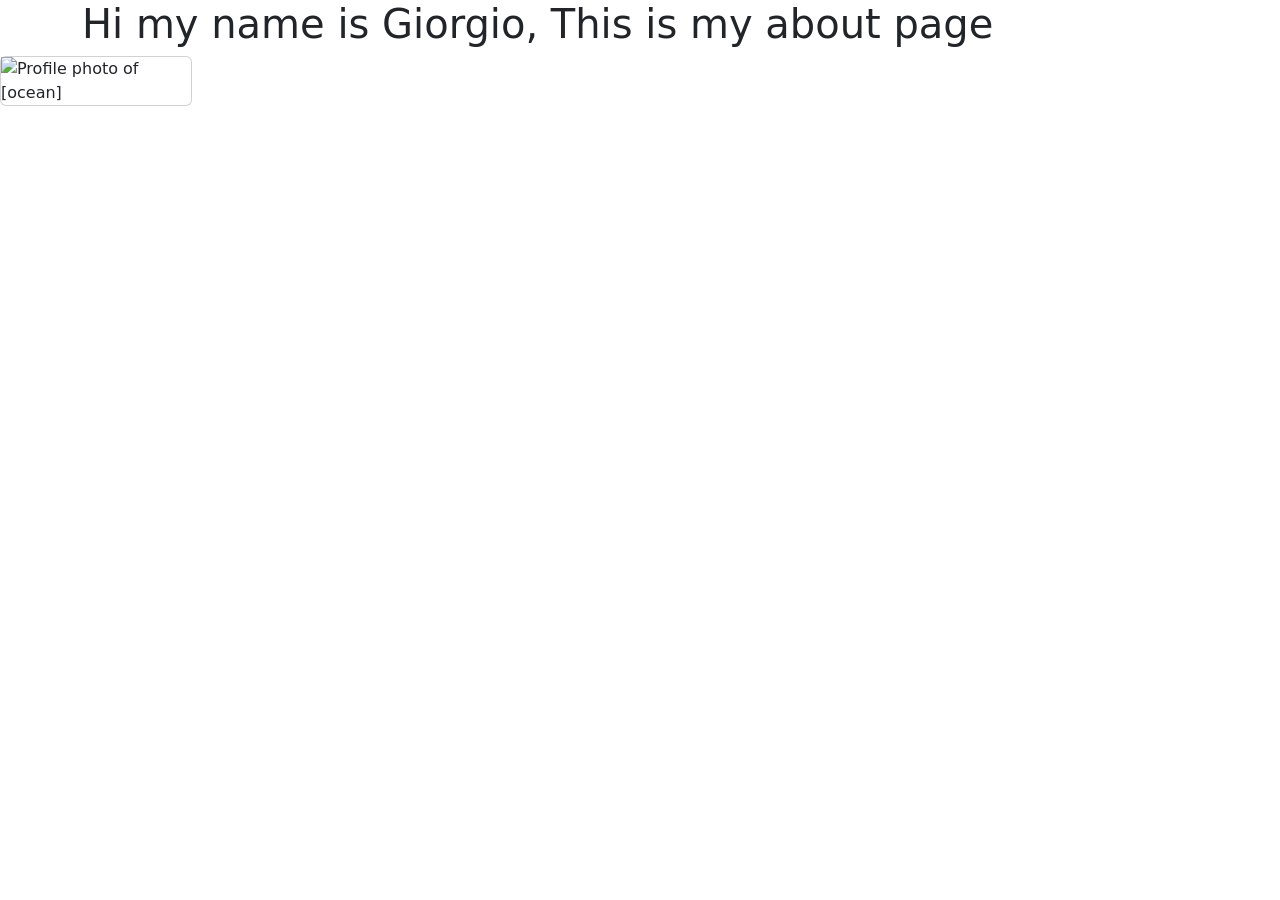
==== about.html @ 7b32e704 "Create about.html" ====
<!DOCTYPE html>
<html lang="en">
  

<head>
   <!-- Using Bootstrap 5 framework -->
   <link href="https://cdn.jsdelivr.net/npm/bootstrap@5.3.3/dist/css/bootstrap.min.css"
       rel="stylesheet">

   <!-- Bootstrap JavaScript -->
   <script src="https://cdn.jsdelivr.net/npm/bootstrap@5.3.3/dist/js/bootstrap.bundle.min.js"></script>

   <!-- jQuery used to load the navbar -->
   <script src="https://code.jquery.com/jquery-3.7.1.min.js"></script>
</head>

<title>Bootstrap Example</title>
<meta charset="utf-8">
<meta name="viewport" content="width=device-width, initial-scale=1">
<!-- Using bootstrap 5 framework-->
<link href="https://cdn.jsdelivr.net/npm/bootstrap@5.3.3/dist/css/bootstrap.min.css" rel="stylesheet">
<script src="https://cdn.jsdelivr.net/npm/bootstrap@5.3.3/dist/js/bootstrap.bundle.min.js"></script>
</head>
  <!-- Navbar gets added here -->
   <div id="nav-placeholder"></div>
   <!-- Web page content goes inside Bootstrap container(s) -->
  

  <script>
       // Load only the #site-nav element from navbar.html
       $("#nav-placeholder").load("navbar.html #site-nav");
   </script>



<body>
  
<div class= "container">
    <h1>
       Hi my name is Giorgio, This is my about page 
    </h1>
</div>


  <div class="card" style="width: 12rem;">
<img src="images/oceanpicture.jpg" alt="Profile photo of [ocean]">
<div>

</body>
</html>
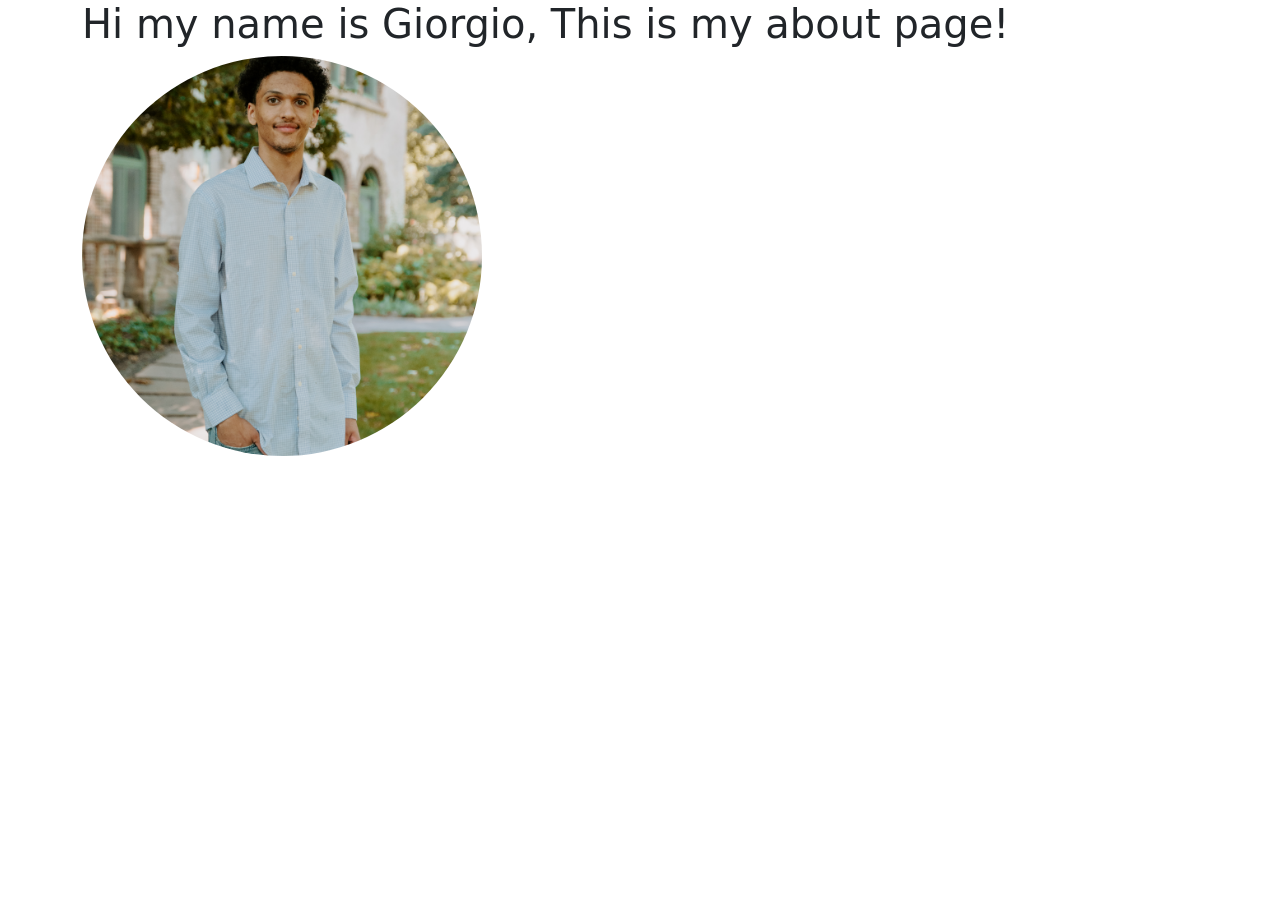
==== commit a613d140: "adding photo" ====
--- a/about.html
+++ b/about.html
@@ -37,14 +37,16 @@
   
 <div class= "container">
     <h1>
-       Hi my name is Giorgio, This is my about page 
+       Hi my name is Giorgio, This is my about page!
     </h1>
 </div>
 
-
-  <div class="card" style="width: 12rem;">
-<img src="images/oceanpicture.jpg" alt="Profile photo of [ocean]">
-<div>
+<div class="circle container">
+    <img src= "NZ6_3320.jpg" alt="Profile photo of Giorgio"
+    class="rounded-circle"
+    style="width: 400px; height: 400px; object-fit: cover;">
+</div>
 
 </body>
-</html>+</html>
+</html>
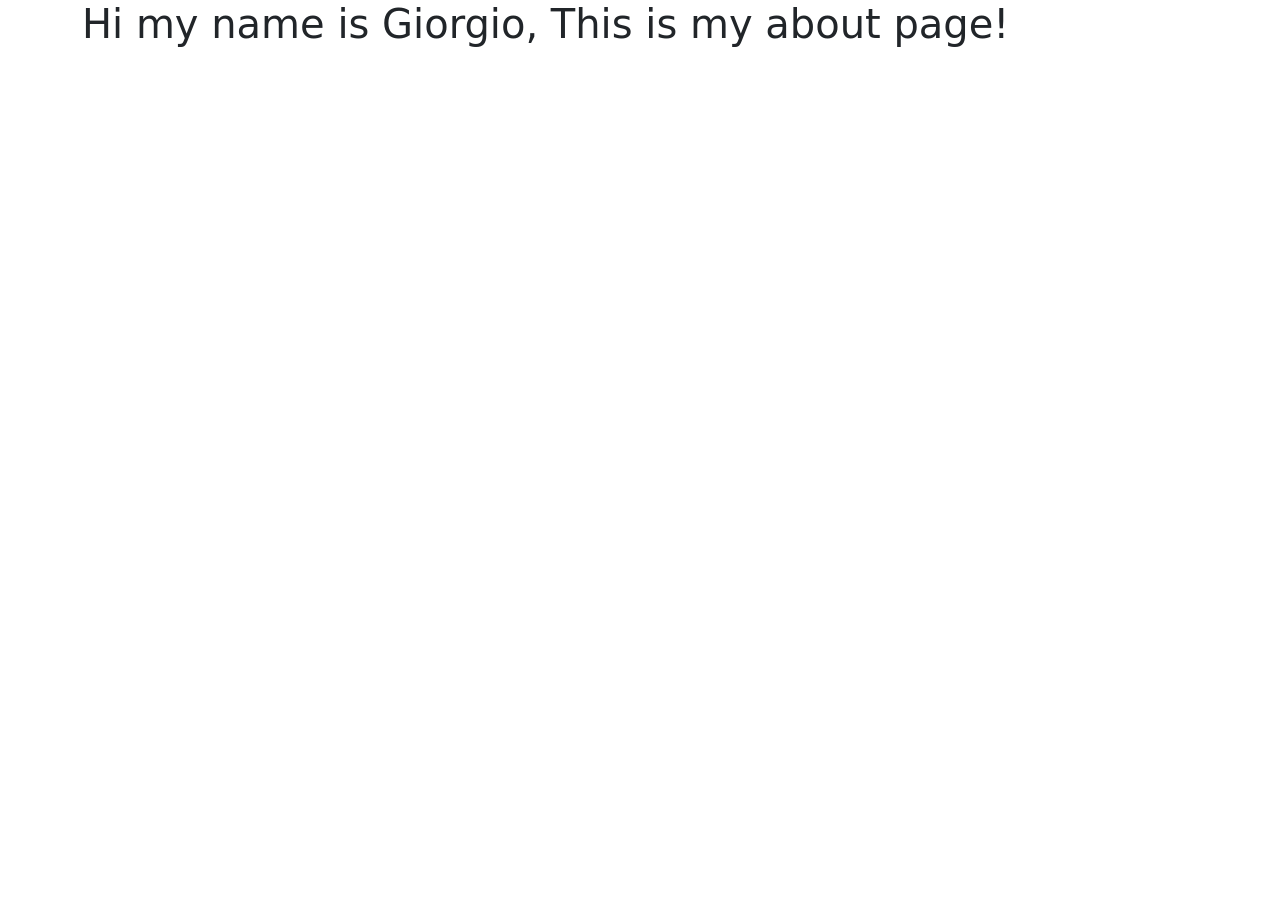
==== commit 9542e7e1: "update" ====
--- a/about.html
+++ b/about.html
@@ -41,11 +41,6 @@
     </h1>
 </div>
 
-<div class="circle container">
-    <img src= "NZ6_3320.jpg" alt="Profile photo of Giorgio"
-    class="rounded-circle"
-    style="width: 400px; height: 400px; object-fit: cover;">
-</div>
 
 </body>
 </html>
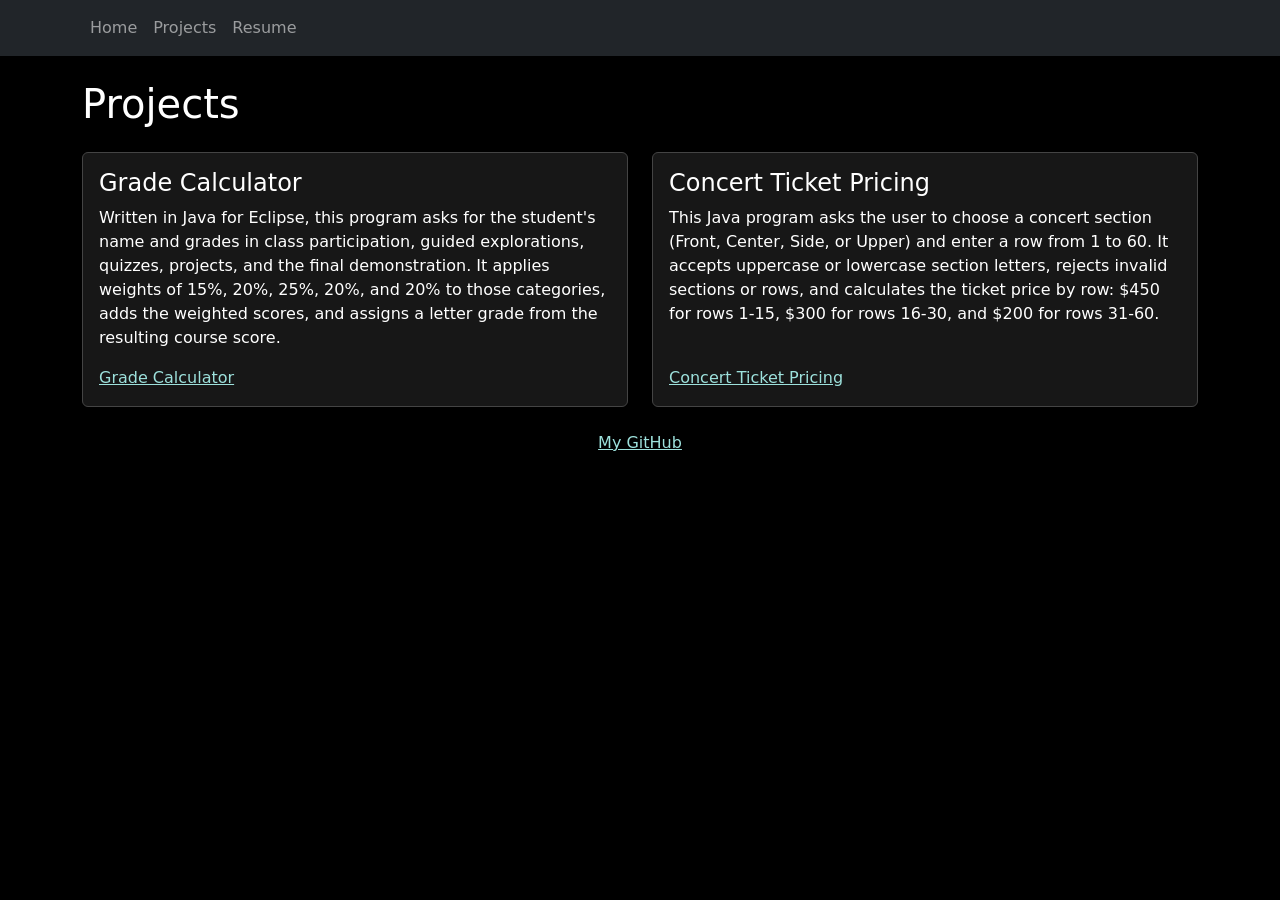
==== commit 4c7440d5: "updated website" ====
--- a/about.html
+++ b/about.html
@@ -1,47 +1,61 @@
 <!DOCTYPE html>
 <html lang="en">
-  
+<head>
+    <meta charset="utf-8">
+    <meta name="viewport" content="width=device-width, initial-scale=1">
+    <title>Projects</title>
+    <link href="https://cdn.jsdelivr.net/npm/bootstrap@5.3.3/dist/css/bootstrap.min.css" rel="stylesheet">
+    <script src="https://cdn.jsdelivr.net/npm/bootstrap@5.3.3/dist/js/bootstrap.bundle.min.js"></script>
+    <script src="https://code.jquery.com/jquery-3.7.1.min.js"></script>
+    <style>
+        body {
+            background-color: #000000;
+            color: #ffffff;
+        }
 
-<head>
-   <!-- Using Bootstrap 5 framework -->
-   <link href="https://cdn.jsdelivr.net/npm/bootstrap@5.3.3/dist/css/bootstrap.min.css"
-       rel="stylesheet">
+        .project-card {
+            background-color: #171717;
+            border-color: #444444;
+            color: #ffffff;
+        }
 
-   <!-- Bootstrap JavaScript -->
-   <script src="https://cdn.jsdelivr.net/npm/bootstrap@5.3.3/dist/js/bootstrap.bundle.min.js"></script>
+        .project-link,
+        .github-link {
+            color: #9de1dc;
+        }
+    </style>
+</head>
+<body>
+    <div id="nav-placeholder"></div>
+    <script>
+        $("#nav-placeholder").load("navbar.html #site-nav");
+    </script>
 
-   <!-- jQuery used to load the navbar -->
-   <script src="https://code.jquery.com/jquery-3.7.1.min.js"></script>
-</head>
-
-<title>Bootstrap Example</title>
-<meta charset="utf-8">
-<meta name="viewport" content="width=device-width, initial-scale=1">
-<!-- Using bootstrap 5 framework-->
-<link href="https://cdn.jsdelivr.net/npm/bootstrap@5.3.3/dist/css/bootstrap.min.css" rel="stylesheet">
-<script src="https://cdn.jsdelivr.net/npm/bootstrap@5.3.3/dist/js/bootstrap.bundle.min.js"></script>
-</head>
-  <!-- Navbar gets added here -->
-   <div id="nav-placeholder"></div>
-   <!-- Web page content goes inside Bootstrap container(s) -->
-  
-
-  <script>
-       // Load only the #site-nav element from navbar.html
-       $("#nav-placeholder").load("navbar.html #site-nav");
-   </script>
-
-
-
-<body>
-  
-<div class= "container">
-    <h1>
-       Hi my name is Giorgio, This is my about page!
-    </h1>
-</div>
-
-
+    <main class="container py-4">
+        <h1 class="mb-4">Projects</h1>
+        <div class="row g-4">
+            <div class="col-12 col-md-6">
+                <section class="card project-card h-100">
+                    <div class="card-body d-flex flex-column">
+                        <h2 class="h4 card-title">Grade Calculator</h2>
+                        <p class="card-text">Written in Java for Eclipse, this program asks for the student's name and grades in class participation, guided explorations, quizzes, projects, and the final demonstration. It applies weights of 15%, 20%, 25%, 20%, and 20% to those categories, adds the weighted scores, and assigns a letter grade from the resulting course score.</p>
+                        <a class="project-link mt-auto" href="https://github.com/giorgiopetit/CSJavaRepo/blob/main/Ecplise%20Workspace/CS1050M02project/GEM01GradeCalculations.java" target="_blank" rel="noopener noreferrer">Grade Calculator</a>
+                    </div>
+                </section>
+            </div>
+            <div class="col-12 col-md-6">
+                <section class="card project-card h-100">
+                    <div class="card-body d-flex flex-column">
+                        <h2 class="h4 card-title">Concert Ticket Pricing</h2>
+                        <p class="card-text">This Java program asks the user to choose a concert section (Front, Center, Side, or Upper) and enter a row from 1 to 60. It accepts uppercase or lowercase section letters, rejects invalid sections or rows, and calculates the ticket price by row: $450 for rows 1-15, $300 for rows 16-30, and $200 for rows 31-60.</p>
+                        <a class="project-link mt-auto" href="https://github.com/giorgiopetit/CSJavaRepo/blob/main/Ecplise%20Workspace/CS1050M02project/ConcertTickets.java" target="_blank" rel="noopener noreferrer">Concert Ticket Pricing</a>
+                    </div>
+                </section>
+            </div>
+        </div>
+        <p class="text-center mt-4">
+            <a class="github-link" href="https://github.com/giorgiopetit" target="_blank" rel="noopener noreferrer">My GitHub</a>
+        </p>
+    </main>
 </body>
 </html>
-</html>
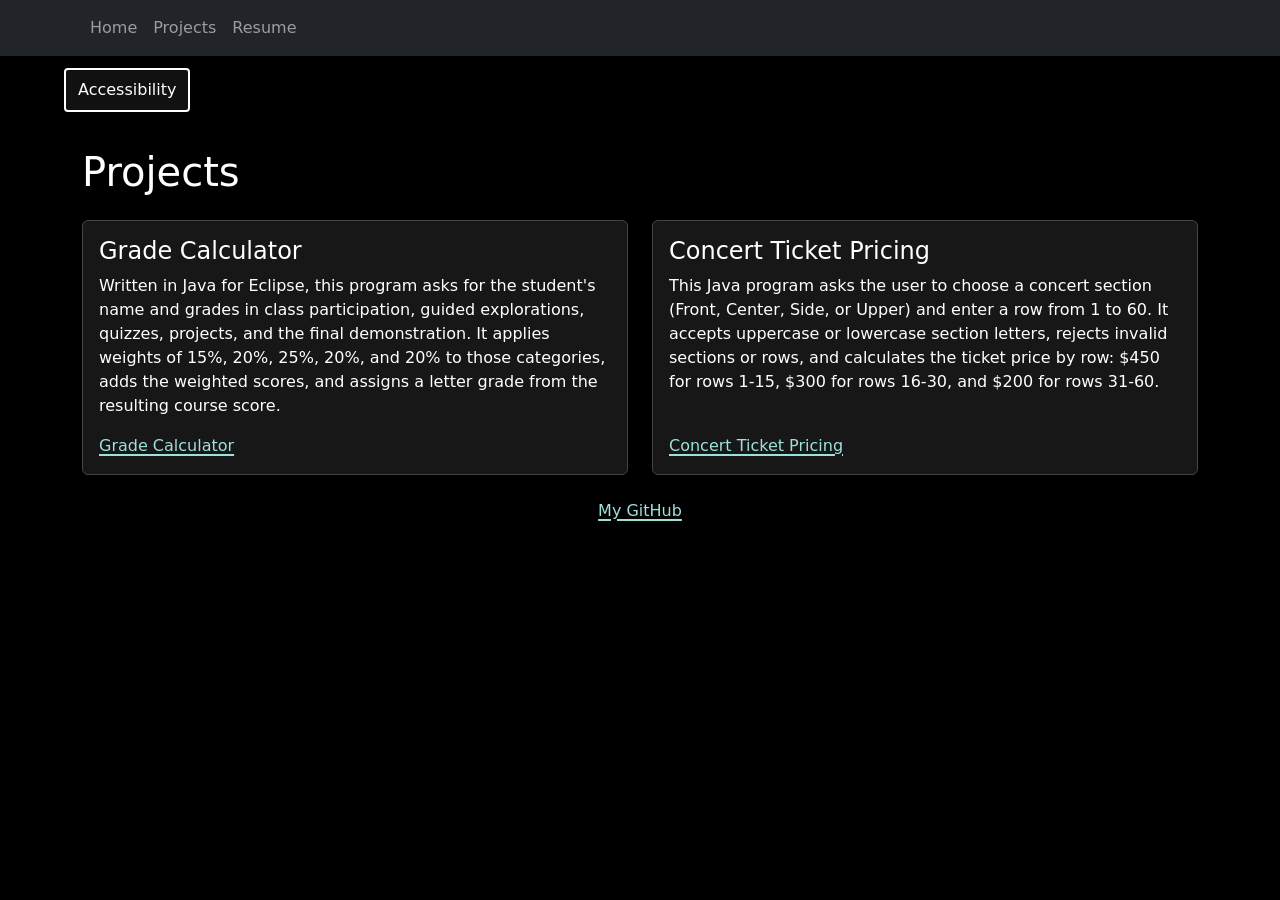
==== commit 3c51d5d4: "accsessiblty options" ====
--- a/about.html
+++ b/about.html
@@ -5,15 +5,19 @@
     <meta name="viewport" content="width=device-width, initial-scale=1">
     <title>Projects</title>
     <link href="https://cdn.jsdelivr.net/npm/bootstrap@5.3.3/dist/css/bootstrap.min.css" rel="stylesheet">
+    <link href="accessibility.css" rel="stylesheet">
     <script src="https://cdn.jsdelivr.net/npm/bootstrap@5.3.3/dist/js/bootstrap.bundle.min.js"></script>
     <script src="https://code.jquery.com/jquery-3.7.1.min.js"></script>
+    <script src="accessibility.js" defer></script>
     <style>
         body {
+            /* Keep body copy readable against the black page background. */
             background-color: #000000;
             color: #ffffff;
         }
 
         .project-card {
+            /* Separate project panels from the page without sacrificing text contrast. */
             background-color: #171717;
             border-color: #444444;
             color: #ffffff;
@@ -21,40 +25,59 @@
 
         .project-link,
         .github-link {
+            /* This light teal stays legible on both the black page and dark panels. */
             color: #9de1dc;
+            text-decoration-thickness: 0.12em;
+            text-underline-offset: 0.2em;
+        }
+
+        a:focus-visible {
+            /* Make keyboard focus distinct from the link's color and underline. */
+            outline: 3px solid #ffbf47;
+            outline-offset: 4px;
         }
     </style>
 </head>
 <body>
+    <a class="a11y-skip-link" href="#main-content">Skip to main content</a>
+
+    <!-- The shared navigation is loaded here before the main content landmark. -->
     <div id="nav-placeholder"></div>
     <script>
         $("#nav-placeholder").load("navbar.html #site-nav");
     </script>
 
-    <main class="container py-4">
+    <!-- This main landmark is the destination for the skip link. -->
+    <main id="main-content" class="container py-4" tabindex="-1">
         <h1 class="mb-4">Projects</h1>
+        <!-- Bootstrap keeps these cards side by side on wider screens and stacked on mobile. -->
         <div class="row g-4">
             <div class="col-12 col-md-6">
-                <section class="card project-card h-100">
+                <!-- Each project section is programmatically named by its visible heading. -->
+                <section class="card project-card h-100" aria-labelledby="grade-calculator-title">
                     <div class="card-body d-flex flex-column">
-                        <h2 class="h4 card-title">Grade Calculator</h2>
+                        <h2 class="h4 card-title" id="grade-calculator-title">Grade Calculator</h2>
                         <p class="card-text">Written in Java for Eclipse, this program asks for the student's name and grades in class participation, guided explorations, quizzes, projects, and the final demonstration. It applies weights of 15%, 20%, 25%, 20%, and 20% to those categories, adds the weighted scores, and assigns a letter grade from the resulting course score.</p>
-                        <a class="project-link mt-auto" href="https://github.com/giorgiopetit/CSJavaRepo/blob/main/Ecplise%20Workspace/CS1050M02project/GEM01GradeCalculations.java" target="_blank" rel="noopener noreferrer">Grade Calculator</a>
+                        <!-- The accessible name explains that this source link opens a new tab. -->
+                        <a class="project-link mt-auto" href="https://github.com/giorgiopetit/CSJavaRepo/blob/main/Ecplise%20Workspace/CS1050M02project/GEM01GradeCalculations.java" target="_blank" rel="noopener noreferrer" aria-label="Grade Calculator source code (opens in a new tab)">Grade Calculator</a>
                     </div>
                 </section>
             </div>
             <div class="col-12 col-md-6">
-                <section class="card project-card h-100">
+                <!-- The heading association gives this project section a useful accessible name. -->
+                <section class="card project-card h-100" aria-labelledby="concert-ticket-title">
                     <div class="card-body d-flex flex-column">
-                        <h2 class="h4 card-title">Concert Ticket Pricing</h2>
+                        <h2 class="h4 card-title" id="concert-ticket-title">Concert Ticket Pricing</h2>
                         <p class="card-text">This Java program asks the user to choose a concert section (Front, Center, Side, or Upper) and enter a row from 1 to 60. It accepts uppercase or lowercase section letters, rejects invalid sections or rows, and calculates the ticket price by row: $450 for rows 1-15, $300 for rows 16-30, and $200 for rows 31-60.</p>
-                        <a class="project-link mt-auto" href="https://github.com/giorgiopetit/CSJavaRepo/blob/main/Ecplise%20Workspace/CS1050M02project/ConcertTickets.java" target="_blank" rel="noopener noreferrer">Concert Ticket Pricing</a>
+                        <!-- The accessible name identifies both the destination and new-tab behavior. -->
+                        <a class="project-link mt-auto" href="https://github.com/giorgiopetit/CSJavaRepo/blob/main/Ecplise%20Workspace/CS1050M02project/ConcertTickets.java" target="_blank" rel="noopener noreferrer" aria-label="Concert Ticket Pricing source code (opens in a new tab)">Concert Ticket Pricing</a>
                     </div>
                 </section>
             </div>
         </div>
         <p class="text-center mt-4">
-            <a class="github-link" href="https://github.com/giorgiopetit" target="_blank" rel="noopener noreferrer">My GitHub</a>
+            <!-- Keep one repository link after both projects to avoid duplicate navigation. -->
+            <a class="github-link" href="https://github.com/giorgiopetit" target="_blank" rel="noopener noreferrer" aria-label="My GitHub profile (opens in a new tab)">My GitHub</a>
         </p>
     </main>
 </body>
--- a/accessibility.css
+++ b/accessibility.css
@@ -0,0 +1,98 @@
+.a11y-skip-link {
+    position: absolute;
+    top: 0;
+    left: 1rem;
+    z-index: 1100;
+    padding: 0.75rem 1rem;
+    background: #ffffff;
+    color: #000000;
+    transform: translateY(-150%);
+}
+
+.a11y-skip-link:focus {
+    transform: translateY(1rem);
+}
+
+body :focus-visible {
+    outline: 3px solid #ffbf47;
+    outline-offset: 4px;
+}
+
+.accessibility-tools {
+    position: relative;
+    z-index: 1050;
+    width: min(100% - 2rem, 72rem);
+    margin: 0.75rem auto;
+    color: #ffffff;
+    font-size: 1rem;
+}
+
+.accessibility-tools button {
+    min-width: 44px;
+    min-height: 44px;
+    padding: 0.5rem 0.75rem;
+    border: 2px solid #ffffff;
+    border-radius: 4px;
+    background: #111111;
+    color: #ffffff;
+    font: inherit;
+}
+
+.accessibility-tools button:hover,
+.accessibility-tools button[aria-pressed="true"] {
+    background: #ffffff;
+    color: #000000;
+}
+
+.accessibility-panel {
+    display: flex;
+    flex-wrap: wrap;
+    align-items: center;
+    gap: 0.75rem;
+    margin-top: 0.5rem;
+    padding: 0.75rem;
+    border: 1px solid #ffffff;
+    background: #111111;
+}
+
+.accessibility-panel[hidden] {
+    display: none;
+}
+
+.accessibility-panel p {
+    margin: 0;
+}
+
+.accessibility-panel [role="group"] {
+    display: flex;
+    flex-wrap: wrap;
+    gap: 0.5rem;
+}
+
+html[data-high-contrast="true"] body,
+html[data-high-contrast="true"] body * {
+    background-color: #000000 !important;
+    color: #ffffff !important;
+    border-color: #ffffff !important;
+    box-shadow: none !important;
+}
+
+html[data-high-contrast="true"] body a {
+    color: #ffff00 !important;
+    text-decoration: underline !important;
+}
+
+html[data-high-contrast="true"] body :focus-visible {
+    outline-color: #ffff00;
+}
+
+@media (prefers-reduced-motion: reduce) {
+    *,
+    *::before,
+    *::after {
+        scroll-behavior: auto !important;
+        animation-duration: 0.01ms !important;
+        animation-iteration-count: 1 !important;
+        transition-duration: 0.01ms !important;
+    }
+}
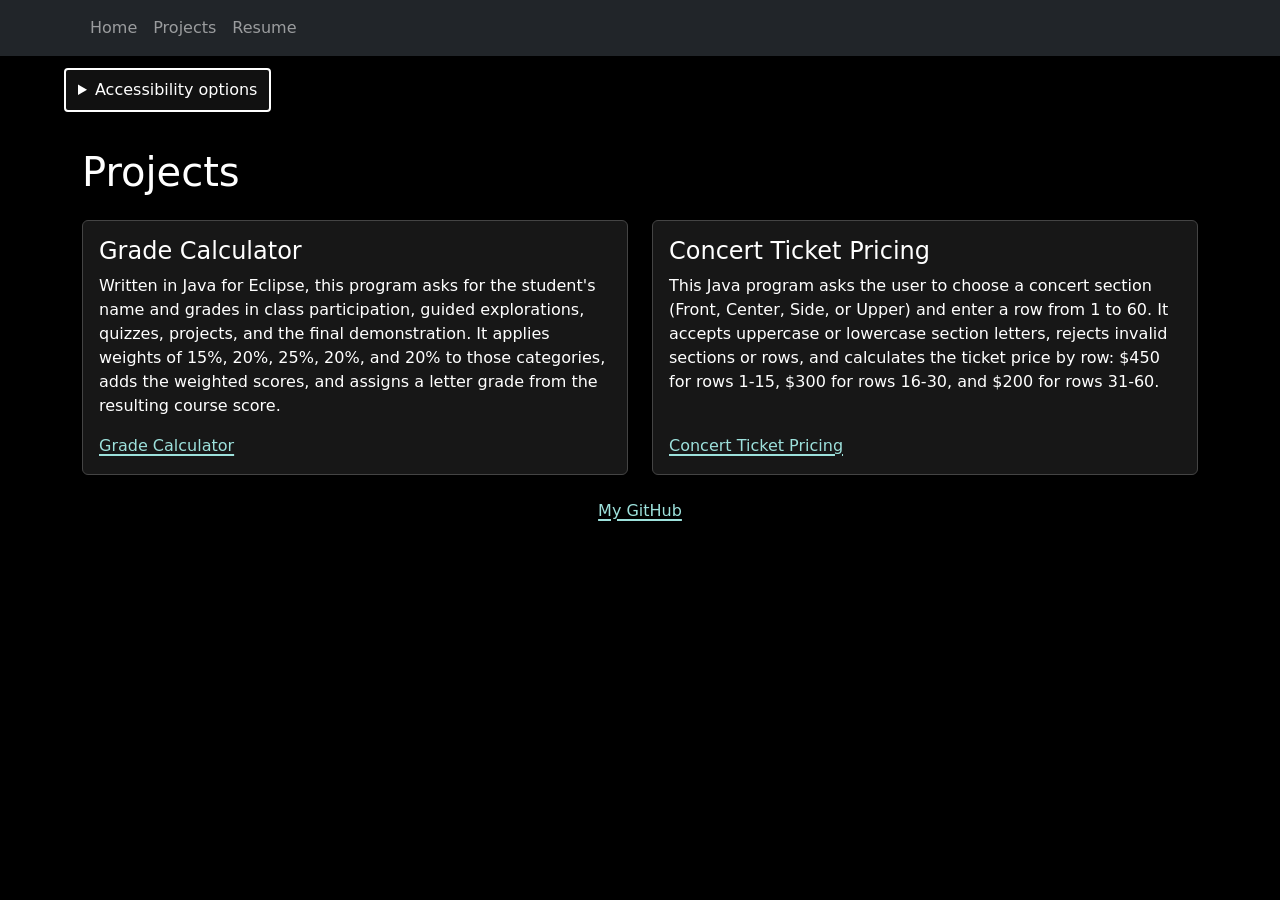
==== commit d71988a2: "update" ====
--- a/about.html
+++ b/about.html
@@ -8,7 +8,6 @@
     <link href="accessibility.css" rel="stylesheet">
     <script src="https://cdn.jsdelivr.net/npm/bootstrap@5.3.3/dist/js/bootstrap.bundle.min.js"></script>
     <script src="https://code.jquery.com/jquery-3.7.1.min.js"></script>
-    <script src="accessibility.js" defer></script>
     <style>
         body {
             /* Keep body copy readable against the black page background. */
@@ -48,6 +47,24 @@
     </script>
 
     <!-- This main landmark is the destination for the skip link. -->
+    <details class="accessibility-tools">
+        <summary>Accessibility options</summary>
+        <div class="accessibility-panel">
+            <fieldset>
+                <legend>Text size</legend>
+                <input class="visually-hidden" type="radio" name="text-size" id="text-size-small" value="small">
+                <label for="text-size-small">Smaller</label>
+                <input class="visually-hidden" type="radio" name="text-size" id="text-size-default" value="default" checked>
+                <label for="text-size-default">Default</label>
+                <input class="visually-hidden" type="radio" name="text-size" id="text-size-large" value="large">
+                <label for="text-size-large">Larger</label>
+            </fieldset>
+            <div>
+                <input class="visually-hidden" type="checkbox" id="high-contrast">
+                <label for="high-contrast">High contrast</label>
+            </div>
+        </div>
+    </details>
     <main id="main-content" class="container py-4" tabindex="-1">
         <h1 class="mb-4">Projects</h1>
         <!-- Bootstrap keeps these cards side by side on wider screens and stacked on mobile. -->
--- a/accessibility.css
+++ b/accessibility.css
@@ -27,7 +27,8 @@
     font-size: 1rem;
 }
 
-.accessibility-tools button {
+.accessibility-tools summary {
+    width: fit-content;
     min-width: 44px;
     min-height: 44px;
     padding: 0.5rem 0.75rem;
@@ -35,11 +36,11 @@
     border-radius: 4px;
     background: #111111;
     color: #ffffff;
-    font: inherit;
+    cursor: pointer;
 }
 
-.accessibility-tools button:hover,
-.accessibility-tools button[aria-pressed="true"] {
+.accessibility-tools summary:hover,
+.accessibility-panel input:checked + label {
     background: #ffffff;
     color: #000000;
 }
@@ -55,35 +56,72 @@
     background: #111111;
 }
 
-.accessibility-panel[hidden] {
-    display: none;
+.accessibility-panel fieldset {
+    display: flex;
+    flex-wrap: wrap;
+    align-items: center;
+    gap: 0.5rem;
+    min-width: 0;
+    margin: 0;
+    padding: 0;
+    border: 0;
 }
 
-.accessibility-panel p {
+.accessibility-panel legend {
+    float: left;
+    width: auto;
     margin: 0;
+    font-weight: bold;
 }
 
-.accessibility-panel [role="group"] {
-    display: flex;
-    flex-wrap: wrap;
-    gap: 0.5rem;
+.accessibility-panel label {
+    display: inline-flex;
+    align-items: center;
+    min-height: 44px;
+    padding: 0.5rem 0.75rem;
+    border: 2px solid #ffffff;
+    border-radius: 4px;
+    background: #111111;
+    color: #ffffff;
+    cursor: pointer;
 }
 
-html[data-high-contrast="true"] body,
-html[data-high-contrast="true"] body * {
+.accessibility-panel input:focus-visible + label {
+    outline: 3px solid #ffbf47;
+    outline-offset: 4px;
+}
+
+html:has(#high-contrast:checked) {
+    color-scheme: dark;
+}
+
+html:has(#high-contrast:checked) body,
+html:has(#high-contrast:checked) body * {
     background-color: #000000 !important;
     color: #ffffff !important;
     border-color: #ffffff !important;
     box-shadow: none !important;
 }
 
-html[data-high-contrast="true"] body a {
+html:has(#high-contrast:checked) body a {
     color: #ffff00 !important;
     text-decoration: underline !important;
 }
 
-html[data-high-contrast="true"] body :focus-visible {
+html:has(#high-contrast:checked) body :focus-visible {
     outline-color: #ffff00;
+}
+
+html:has(#text-size-small:checked) {
+    font-size: 14px;
+}
+
+html:has(#text-size-default:checked) {
+    font-size: 16px;
+}
+
+html:has(#text-size-large:checked) {
+    font-size: 20px;
 }
 
 @media (prefers-reduced-motion: reduce) {
